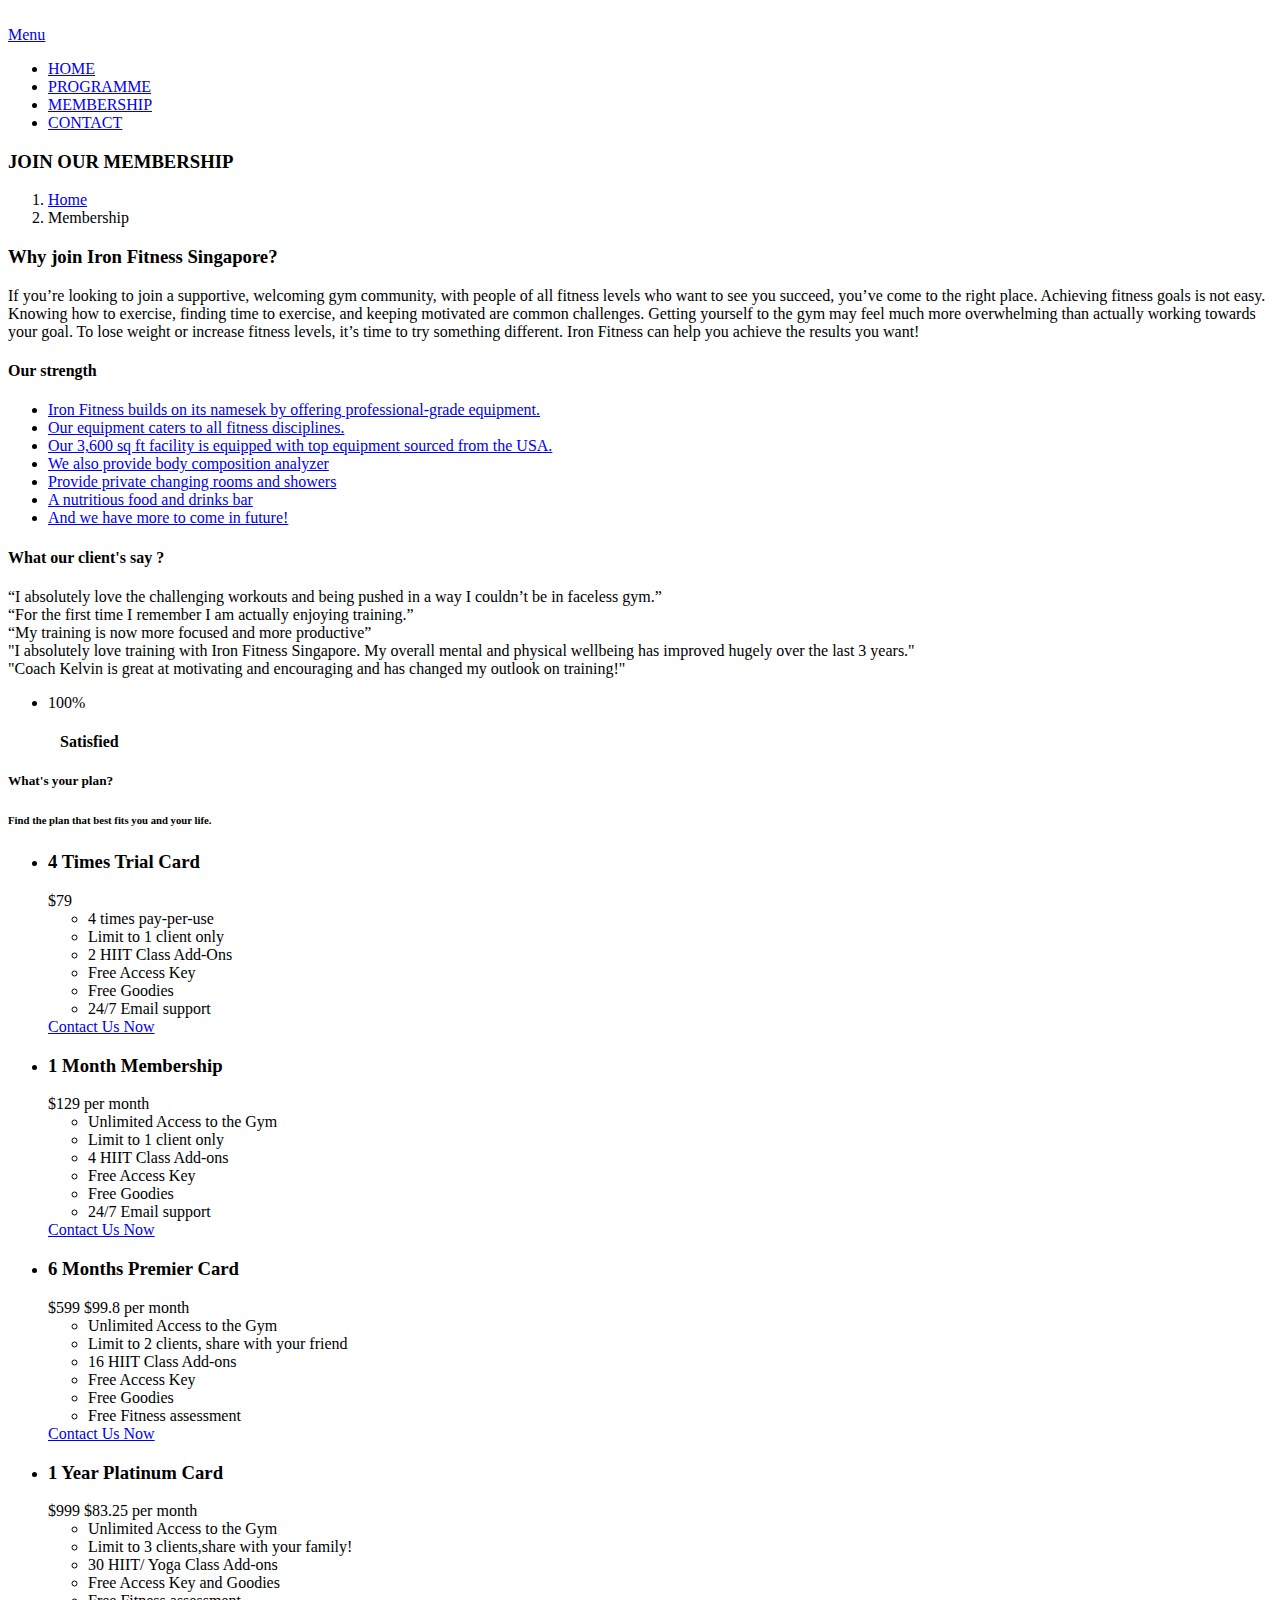
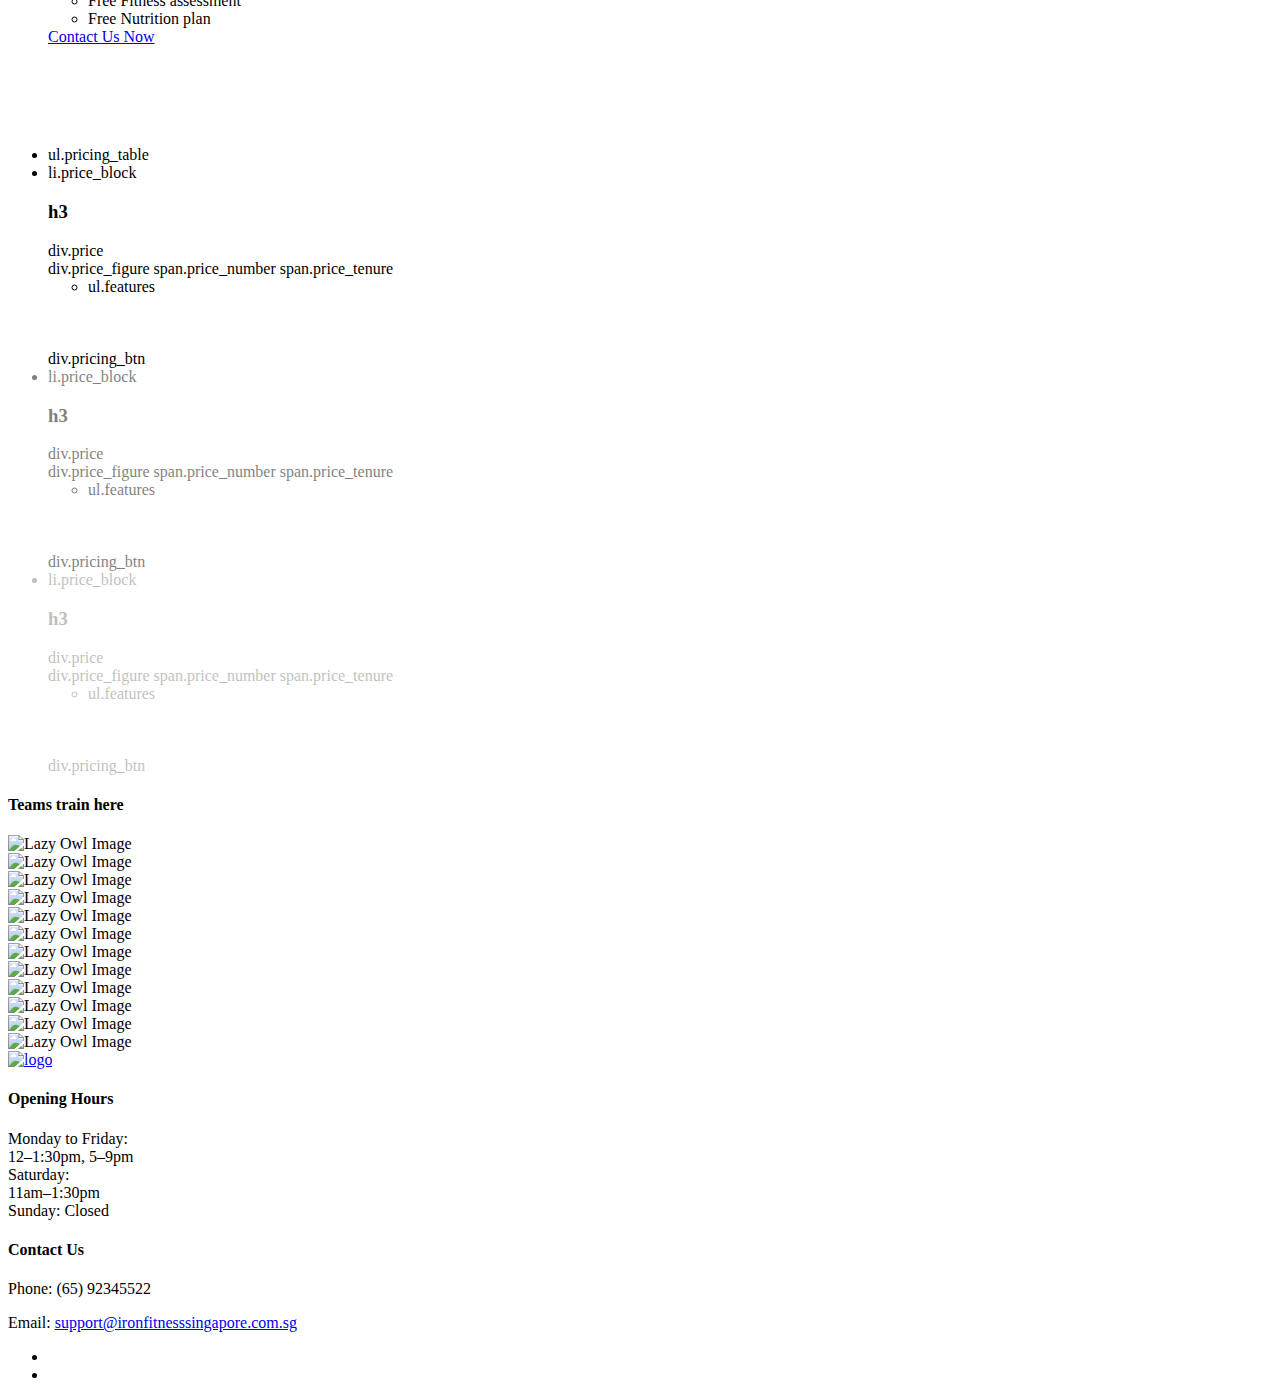
==== membership.html @ d788db03 "Add files via upload" ====
<!DOCTYPE HTML>
<html>
<head>
<title>Services</title>
<!-- Bootstrap -->
<link href="css/bootstrap.min.css" rel='stylesheet' type='text/css' />
<link href="css/bootstrap.css" rel='stylesheet' type='text/css' />
<meta name="viewport" content="width=device-width, initial-scale=1">
<script type="application/x-javascript"> addEventListener("load", function() { setTimeout(hideURLbar, 0); }, false); function hideURLbar(){ window.scrollTo(0,1); } </script>
<link href="css/blue.css" rel="stylesheet" type="text/css" media="all" />
<!----font-Awesome----->
   	<link rel="stylesheet" href="fonts/css/font-awesome.min.css">
<!----font-Awesome----->
<!-- start plugins -->
<script type="text/javascript" src="js/jquery.min.js"></script>
<script type="text/javascript" src="js/bootstrap.js"></script>
<script type="text/javascript" src="js/bootstrap.min.js"></script>
<!-- Owl Carousel Assets -->
<link href="css/owl.carousel.css" rel="stylesheet">
<script src="js/owl.carousel.js"></script>
		<script>
			$(document).ready(function() {

				$("#owl-demo").owlCarousel({
					items : 4,
					lazyLoad : true,
					autoPlay : true,
					navigation : true,
					navigationText : ["", ""],
					rewindNav : false,
					scrollPerPage : false,
					pagination : false,
					paginationNumbers : false,
				});

			});
		</script>
		<!-- //Owl Carousel Assets -->
<!-- start circle -->
<script>
(function($){
	$.fn.percentPie = function(options){

		var settings = $.extend({
			width: 100,
			trackColor: "EEEEEE",
			barColor: "E2534B",
			barWeight: 30,
			startPercent: 0,
			endPercent: 1,
			fps: 60
		}, options);

		this.css({
			width: settings.width,
			height: settings.width
		});

		var	that = this,
			hoverPolice = false,
			canvasWidth = settings.width,
			canvasHeight = canvasWidth,
			id = $('canvas').length,
			canvasElement = $('<canvas id="'+ id +'" width="' + canvasWidth + '" height="' + canvasHeight + '"></canvas>'),
			canvas = canvasElement.get(0).getContext("2d"),
			centerX = canvasWidth/2,
			centerY = canvasHeight/2,
			radius = settings.width/2 - settings.barWeight/2;
			counterClockwise = false,
			fps = 1000 / settings.fps,
			update = .01;
			this.angle = settings.startPercent;

		this.drawArc = function(startAngle, percentFilled, color){
			var drawingArc = true;
			canvas.beginPath();
			canvas.arc(centerX, centerY, radius, (Math.PI/180)*(startAngle * 360 - 90), (Math.PI/180)*(percentFilled * 360 - 90), counterClockwise);
			canvas.strokeStyle = color;
			canvas.lineWidth = settings.barWeight;
			canvas.stroke();
			drawingArc = false;
		}

		this.fillChart = function(stop){
			var loop = setInterval(function(){
				hoverPolice = true;
				canvas.clearRect(0, 0, canvasWidth, canvasHeight);

				that.drawArc(0, 360, settings.trackColor);
				that.angle += update;
				that.drawArc(settings.startPercent, that.angle, settings.barColor);

				if(that.angle > stop){
					clearInterval(loop);
					hoverPolice = false;
				}
			}, fps);
		}

		this.mouseover(function(){
			if(hoverPolice == false){
				that.angle = settings.startPercent;
				that.fillChart(settings.endPercent);
			}
		});

		this.fillChart(settings.endPercent);
		this.append(canvasElement);
		return this;
	}
}(jQuery));

$(document).ready(function() {

	$('.google').percentPie({
		width: 100,
		trackColor: "E2534B",
		barColor: "76C7C0",
		barWeight: 20,
		endPercent: .9,
		fps: 60
	});
  
  $('.moz').percentPie({
		width: 100,
		trackColor: "E2534B",
		barColor: "76C7C0",
		barWeight: 20,
		endPercent: .75,
		fps: 60
	});
  
  $('.safari').percentPie({
		width: 100,
		trackColor: "E2534B",
		barColor: "#76C7C0",
		barWeight: 20,
		endPercent: .5,
		fps: 60
	});
    
});
</script>
</head>
<body>
<div class="header_bg">
<div class="container">
	<div class="header">
		<div class="logo">
			<a href="index.html"><img src="images/logo.png" alt=""/></a>
		</div>
		<div class="h_menu">
		<a id="touch-menu" class="mobile-menu" href="#">Menu</a>
		<nav>
		<ul class="menu list-unstyled">
			<li><a href="index.html">HOME</a></li>
			<li><a href="programme.html">PROGRAMME</a></li>
			<li class="activate"><a href="membership.html">MEMBERSHIP</a></li>
			<li><a href="contact.html">CONTACT</a></li>
		</ul>
		</nav>
		<script src="js/menu.js" type="text/javascript"></script>
		</div>
		<div class="clearfix"></div>
	</div>
</div>
</div>
<div class="main_bg"><!-- start main -->
<div class="container">
	<div class="main_grid1">
		<h3 class="style pull-left">JOIN OUR MEMBERSHIP</h3>
		<ol class="breadcrumb pull-right">
		  <li><a href="index.html">Home</a></li>
		  <li class="active">Membership</li>
		</ol>
		<div class="clearfix"></div>
	</div>
</div>
</div>
<div class="main_btm1"><!-- start main_btm1 -->
<div class="container">
	<div class="main about span_of_3">
		<h3>Why join Iron Fitness Singapore?  </h3>
		<p class="para">If you’re looking to join a supportive, welcoming gym community, with people of all fitness levels who want to see you succeed, you’ve come to the right place. Achieving fitness goals is not easy. Knowing how to exercise, finding time to exercise, and keeping motivated are common challenges. Getting yourself to the gym may feel much more overwhelming than actually working towards your goal. To lose weight or increase fitness levels, it’s time to try something different. Iron Fitness can help you achieve the results you want! </p>
		<div class="col-md-5">
			<h4>Our strength</h4>
			<ul class="list-unstyled nav_list">
				<li><a href="#"> Iron Fitness builds on its namesek by offering professional-grade equipment.</a></li>
				<li><a href="#"> Our equipment caters to all fitness disciplines. </a></li>
				<li><a href="#"> Our 3,600 sq ft facility is equipped with top equipment sourced from the USA. </a></li>
				<li><a href="#"> We also provide body composition analyzer </a></li>
				<li><a href="#"> Provide private changing rooms and showers </a></li>
				<li><a href="#"> A nutritious food and drinks bar </a></li>
				<li><a href="#"> And we have more to come in future! </a></li>
			</ul>
		</div>	
		<div class="col-md-5">
			<h4>What our client's say ?</h4>
			<div class="clients1">
				<p>“I absolutely love the challenging workouts and being pushed in a way I couldn’t be in faceless gym.” <br> “For the first time I remember I am actually enjoying training.” <br> “My training is now more focused and more productive” <br> "I absolutely love training with Iron Fitness Singapore. My overall mental and physical wellbeing has improved hugely over the last 3 years." <br> "Coach Kelvin is great at motivating and encouraging and has changed my outlook on training!" </p>
			</div>
		</div>
		<div class="col-md-2">
				<!-- start circle -->
				<ul class="list-unstyled circle_list">
					<li>
						<div class="safari chart">
						  <div class="tag">100%</div>
						</div>			
						<h4 class="style">&nbsp;&nbsp;&nbsp;Satisfied </h4>					
					</li>
				</ul>
				<!-- end circle -->
				</ul>
		</div>	
		<div class="clearfix"></div>
	</div>
</div>
</div>	
<div class="main_btm2"><!-- start main_btm2 -->
<div class="container">
<div class="pricing2"><!-- start pricing2 -->
		<h5>What's your plan?</h5>
		<h6>Find the plan that best fits you and your life.</h6>
		<ul class="pricing_table list-unstyled">
		<li class="price_block">
			<h3>4 Times Trial Card</h3>
			<div class="price">
				<div class="price_figure">
					<span class="price_number">$79</span>
				</div>
			</div>
			<ul class="features list-unstyled">
				<li>4 times pay-per-use</li>
				<li>Limit to 1 client only</li>
				<li>2 HIIT Class Add-Ons</li>
				<li>Free Access Key</li>
				<li>Free Goodies</li>
				<li>24/7 Email support</li>
			</ul>
			<div class="pricing_btn">
				<a class="action_button popup-with-zoom-anim" href="contact.html">Contact Us Now</a>
			</div>
		</li>
		<li class="price_block">
			<h3> 1 Month Membership </h3>
			<div class="price">
				<div class="price_figure">
					<span class="price_number">$129</span>
					<span class="price_tenure">per month</span>
				</div>
			</div>
			<ul class="features list-unstyled">
				<li>Unlimited Access to the Gym</li>
				<li>Limit to 1 client only</li>
				<li>4 HIIT Class Add-ons</li>
				<li>Free Access Key</li>
				<li>Free Goodies</li>
				<li>24/7 Email support</li>
			</ul>
			<div class="pricing_btn">
				<a class="action_button popup-with-zoom-anim" href="contact.html">Contact Us Now</a>
			</div>
		</li>
		<li class="price_block">
			<h3>6 Months Premier Card</h3>
			<div class="price">
				<div class="price_figure">
					<span class="price_number">$599</span>
					<span class="price_tenure">$99.8 per month</span>
				</div>
			</div>
			<ul class="features list-unstyled">
				<li>Unlimited Access to the Gym</li>
				<li>Limit to 2 clients, share with your friend</li>
				<li>16 HIIT Class Add-ons</li>
				<li>Free Access Key</li>
				<li>Free Goodies</li>
				<li>Free Fitness assessment</li>
			</ul>
			<div class="pricing_btn">
				<a class="action_button popup-with-zoom-anim" href="#contact.html">Contact Us Now</a>
			</div>
		</li>
		<li class="price_block">
			<h3>1 Year Platinum Card</h3>
			<div class="price">
				<div class="price_figure">
					<span class="price_number">$999</span>
					<span class="price_tenure">$83.25 per month</span>
				</div>
			</div>
			<ul class="features list-unstyled">
				<li>Unlimited Access to the Gym</li>
				<li>Limit to 3 clients,share with your family!</li>
				<li>30 HIIT/ Yoga Class Add-ons</li>
				<li>Free Access Key and Goodies</li>
				<li>Free Fitness assessment</li>
				<li>Free Nutrition plan</li>
			</ul>
			<div class="pricing_btn">
				<a class="action_button popup-with-zoom-anim" href="#contact.html">Contact Us Now</a>
			</div>
		</li>
		<div class="clearfix"></div>
	</ul>
	<ul class="skeleton pricing_table list-unstyled" style="margin-top: 100px; overflow: hidden;">
		<li class="label" style="margin: 0 none;">ul.pricing_table</li>
		<li class="price_block">
			<span class="label">li.price_block</span>
			<h3><span class="label">h3</span></h3>
			<div class="price">
				<span class="label">div.price</span>
				<div class="price_figure">
					<span class="label">div.price_figure</span>
					<span class="price_number">
						<span class="label">span.price_number</span>
					</span>
					<span class="price_tenure">
						<span class="label">span.price_tenure</span>
					</span>
				</div>
			</div>
			<ul class="features list-unstyled">
				<li class="label">ul.features</li>
				<br /><br /><br />
			</ul>
			<div class="pricing_btn">
				<span class="label">div.pricing_btn</span>
			</div>
		</li>
		<li class="price_block" style="opacity: 0.5;">
			<span class="label">li.price_block</span>
			<h3><span class="label">h3</span></h3>
			<div class="price">
				<span class="label">div.price</span>
				<div class="price_figure">
					<span class="label">div.price_figure</span>
					<span class="price_number">
						<span class="label">span.price_number</span>
					</span>
					<span class="price_tenure">
						<span class="label">span.price_tenure</span>
					</span>
				</div>
			</div>
			<ul class="features list-unstyled">
				<li class="label">ul.features</li>
				<br /><br /><br />
			</ul>
			<div class="footer">
				<span class="label">div.pricing_btn</span>
			</div>
		</li>
		<li class="price_block" style="opacity: 0.25;">
			<span class="label">li.price_block</span>
			<h3><span class="label">h3</span></h3>
			<div class="price">
				<span class="label">div.price</span>
				<div class="price_figure">
					<span class="label">div.price_figure</span>
					<span class="price_number">
						<span class="label">span.price_number</span>
					</span>
					<span class="price_tenure">
						<span class="label">span.price_tenure</span>
					</span>
				</div>
			</div>
			<ul class="features list-unstyled">
				<li class="label">ul.features</li>
				<br /><br /><br />
			</ul>
			<div class="pricing_btn">
				<span class="label">div.pricing_btn</span>
			</div>
		</li>
		<div class="clear"></div>
	</ul>
	<div class="clear"></div>
	</div><!-- end pricing2 -->
	<div class="cursual"><!--  start cursual  -->
		<h4>Teams train here<span class="line"></span></h4>
	</div>
	<div id="owl-demo" class="owl-carousel"><!----start-img-cursual---->
		<div class="item">
			<div class="cau_left">
				<img class="lazyOwl" data-src="images/c1.png" alt="Lazy Owl Image">
			</div>
		</div>
		<div class="item">
			<div class="cau_left">
				<img class="lazyOwl" data-src="images/c2.png" alt="Lazy Owl Image">
			</div>
		</div>
		<div class="item">
			<div class="cau_left">
				<img class="lazyOwl" data-src="images/c3.png" alt="Lazy Owl Image">
			</div>
		</div>
		<div class="item">
			<div class="cau_left">
				<img class="lazyOwl" data-src="images/c4.png" alt="Lazy Owl Image">
			</div>
		</div>
		<div class="item">
			<div class="cau_left">
				<img class="lazyOwl" data-src="images/c1.png" alt="Lazy Owl Image">
			</div>
		</div>
		<div class="item">
			<div class="cau_left">
				<img class="lazyOwl" data-src="images/c2.png" alt="Lazy Owl Image">
			</div>
		</div>
		<div class="item">
			<div class="cau_left">
				<img class="lazyOwl" data-src="images/c3.png" alt="Lazy Owl Image">
			</div>
		</div>	
		<div class="item">
			<div class="cau_left">
				<img class="lazyOwl" data-src="images/c4.png" alt="Lazy Owl Image">
			</div>
		</div>	
		<div class="item">
			<div class="cau_left">
				<img class="lazyOwl" data-src="images/c1.png" alt="Lazy Owl Image">
			</div>
		</div>
		<div class="item">
			<div class="cau_left">
				<img class="lazyOwl" data-src="images/c2.png" alt="Lazy Owl Image">
			</div>
		</div>
		<div class="item">
			<div class="cau_left">
				<img class="lazyOwl" data-src="images/c3.png" alt="Lazy Owl Image">
			</div>
		</div>
		<div class="item">
			<div class="cau_left">
				<img class="lazyOwl" data-src="images/c4.png" alt="Lazy Owl Image">
			</div>
		</div>
	</div><!----//End-img-cursual---->
</div>
</div>
<div class="footer_bg"><!-- start footer -->
<div class="container">
	<div class="footer">
		<div class="col-md-4 footer1_of_3">
			<div class="f_logo">
				<a href="index.html"><img src="images/logo.png" alt="logo"/></a>
			</div>		
		</div>
		<div class="col-md-4 footer1_of_3">
			<h4>Opening Hours</h4>
			<p> Monday to Friday: <br> 12–1:30pm, 5–9pm <br> Saturday: <br> 11am–1:30pm <br> Sunday: Closed </p>
		</div>
		<div class="col-md-4 footer1_of_3">
			<h4>Contact Us</h4>
			<p>Phone:&nbsp;<span>(65) 92345522</span></p>
			<span class="">Email:&nbsp;<a href="mailto:support@ironfitnesssingapore.com.sg">support@ironfitnesssingapore.com.sg</a></span>
		</div>
		<div class="clearfix"></div>
	</div>
</div>
</div>
<div class="footer1_bg"><!-- start footer1 -->
<div class="container">
	<div class="footer1">
		<div class="copy pull-left">
		</div>
		<div class="soc_icons pull-left">
			<ul class="list-unstyled text-center">
				<li><a href="https://www.facebook.com/ironfitnesssingapore.sg/"><i class="fa fa-facebook"></i></a></li>
				<li><a href="https://www.instagram.com/ironfitness.sg/?hl=en"><i class="fa fa-instagram"></i></a></li>
			</ul>
		</div>
		<div class="clearfix"></div>
	</div>
</div>
</div>

</body>
</html>
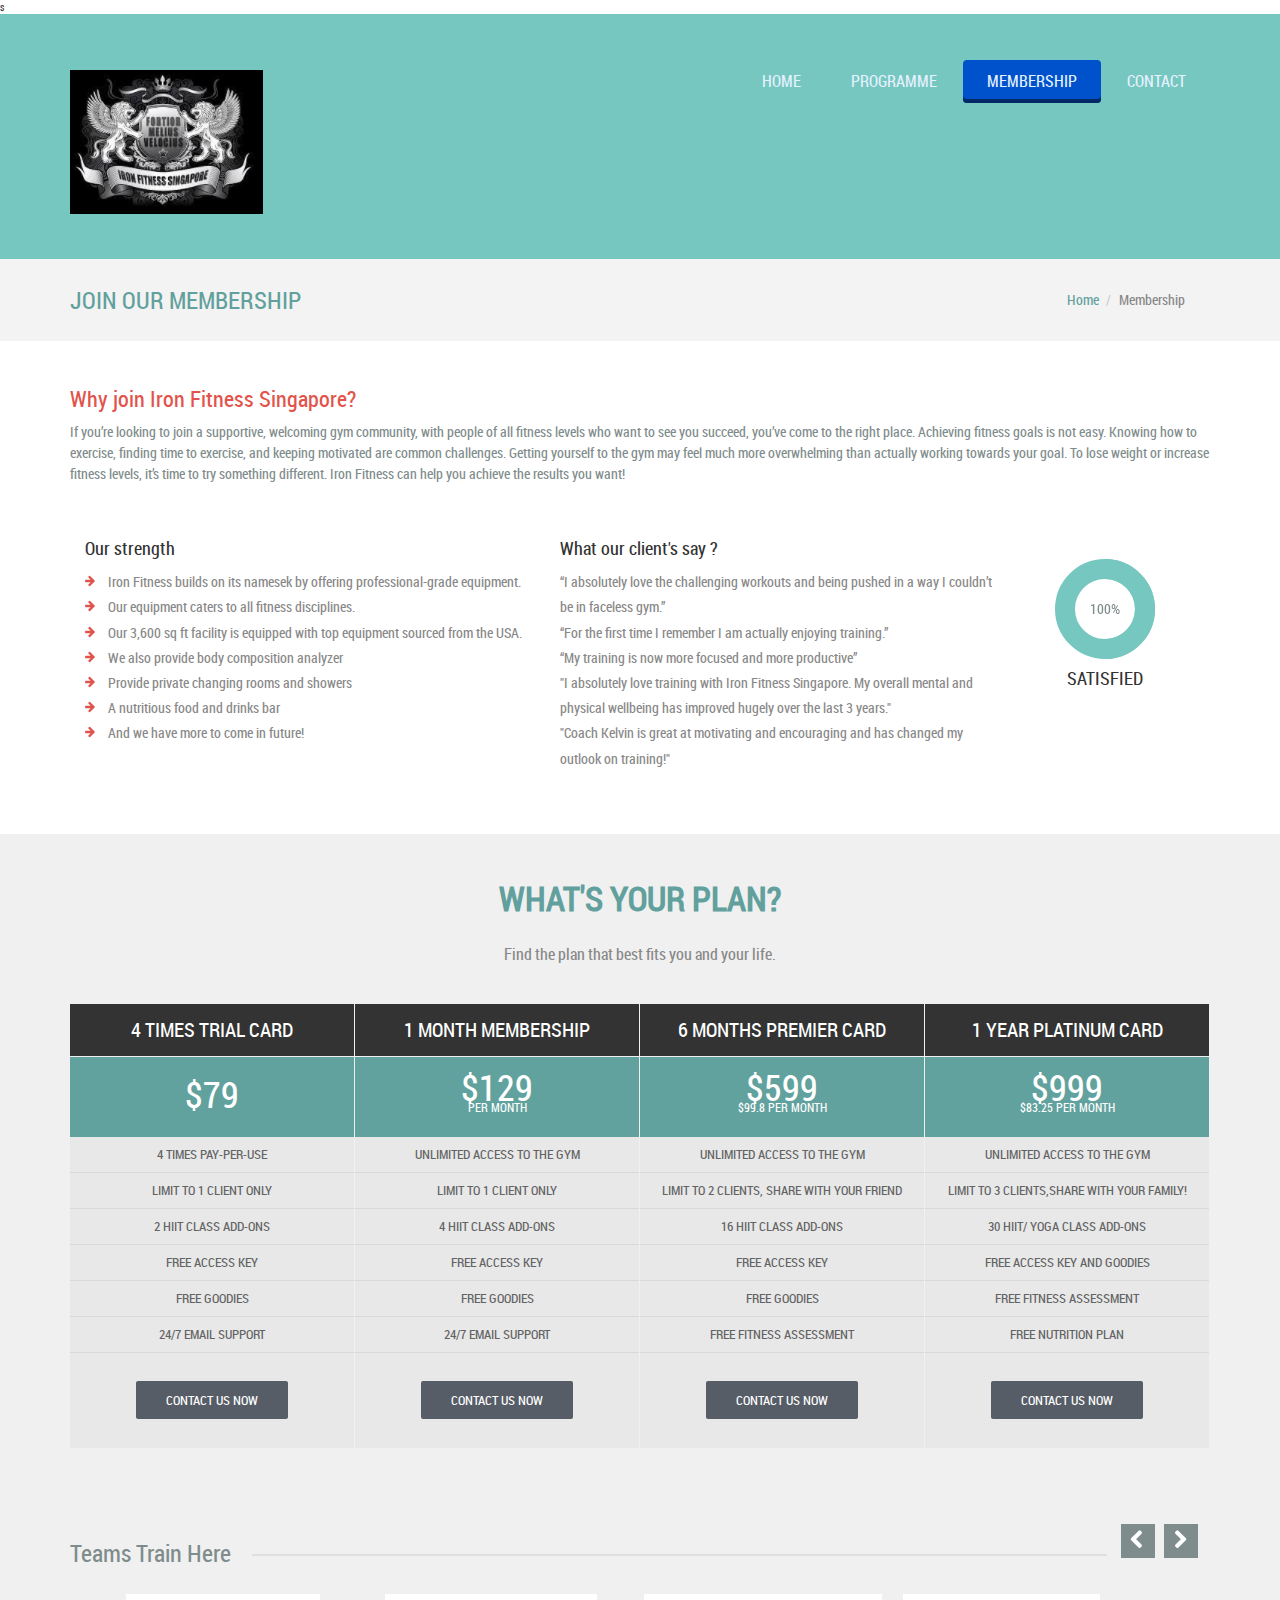
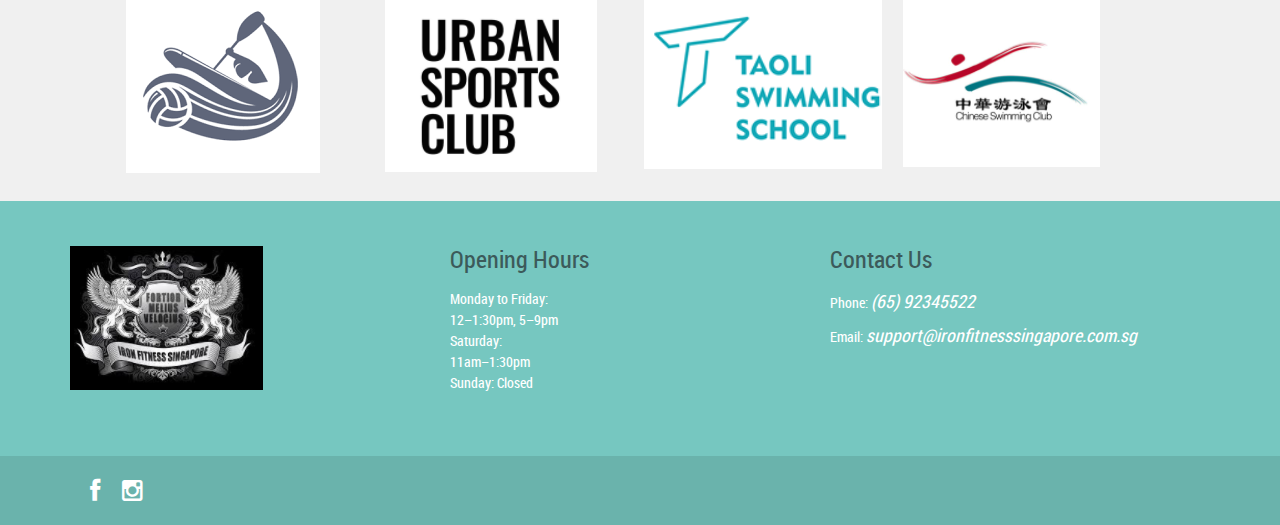
==== commit 646a0cdc: "Add files via upload" ====
--- a/membership.html
+++ b/membership.html
@@ -1,7 +1,7 @@
-<!DOCTYPE HTML>
+s<!DOCTYPE HTML>
 <html>
 <head>
-<title>Services</title>
+<title>Membership</title>
 <!-- Bootstrap -->
 <link href="css/bootstrap.min.css" rel='stylesheet' type='text/css' />
 <link href="css/bootstrap.css" rel='stylesheet' type='text/css' />
@@ -279,7 +279,7 @@
 				<li>Free Fitness assessment</li>
 			</ul>
 			<div class="pricing_btn">
-				<a class="action_button popup-with-zoom-anim" href="#contact.html">Contact Us Now</a>
+				<a class="action_button popup-with-zoom-anim" href="contact.html">Contact Us Now</a>
 			</div>
 		</li>
 		<li class="price_block">
@@ -299,7 +299,7 @@
 				<li>Free Nutrition plan</li>
 			</ul>
 			<div class="pricing_btn">
-				<a class="action_button popup-with-zoom-anim" href="#contact.html">Contact Us Now</a>
+				<a class="action_button popup-with-zoom-anim" href="contact.html">Contact Us Now</a>
 			</div>
 		</li>
 		<div class="clearfix"></div>
--- a/css/blue.css
+++ b/css/blue.css
@@ -0,0 +1,1595 @@
+/*
+
+*/
+@font-face {
+    font-family: 'roboto_condensedregular';
+    src: url('../fonts/RobotoCondensed-Regular-webfont.ttf') format('truetype');
+    font-weight: normal;
+    font-style: normal;
+
+}
+body {
+    font-family: 'roboto_condensedregular';
+	background:#ffffff;
+	font-size: 100%;
+}
+.header_bg{
+	background: #76C7C0;
+}
+.header{
+	padding: 4% 0;
+}
+.logo{
+	margin-top: 10px;
+	float: left;
+}
+/* start h_menu */
+.h_menu{
+	float: right;
+}
+nav{
+	display:block;
+}
+.menu{
+	display:block;
+}
+.menu li{
+	display:inline-block;
+	position:relative;
+	z-index:100;
+}
+.menu li:first-child{margin-left:0;}
+.menu li.activate a,.menu li a:hover{
+	background: #0052CC;
+	box-shadow: inset 0px -4px 0px #002966;
+	-webkit-box-shadow: inset 0px -4px 0px #002966;
+	-moz-box-shadow: inset 0px -4px 0px #002966;
+	-o-box-shadow: inset 0px -4px 0px #002966;
+	border-radius: 4px;
+	-webkit-border-radius: 4px;	
+	-moz-border-radius: 4px;	
+	-o-border-radius: 4px;	
+}
+.menu li a{
+	text-transform:uppercase;
+	text-decoration: none;
+	font-size: 16px;
+	padding: 10px 24px;
+	display: block;
+	color: #E6F2FF;
+	-webkit-transition: all 0.2s ease-in-out 0s;
+	-moz-transition: all 0.2s ease-in-out 0s;
+	-o-transition: all 0.2s ease-in-out 0s;
+	-ms-transition: all 0.2s ease-in-out 0s;
+	transition: all 0.2s ease-in-out 0s;
+}
+.menu li a:hover,.menu li:hover>a{
+	color:#E6F2FF;
+	background: #0052CC;
+}
+.menu ul{
+	display: none;
+	margin: 0;
+	padding: 0;
+	width: 132px;
+	position: absolute;
+	top: 42px;
+	left: 0px;
+	background: #ffffff;
+}
+.menu ul li{display:block;float:none;background:none;margin:0;padding:0;}
+.menu ul li a{
+	font-size: 13px;
+	font-weight: normal;
+	display: block;
+	color: #ffffff;
+	border-left: 3px solid #006BB3;
+	background: #008AE6;
+	padding: 10px 20px;
+}
+.menu ul li a:hover,.menu ul li:hover>a{
+	background: #f0f0f0;
+	border-left: 3px solid #0052CC;
+	color: #797979;
+	box-shadow: none;
+	border-radius: 0px;
+	-webkit-border-radius: 0px;	
+	-moz-border-radius: 0px;	
+	-o-border-radius: 0px;	
+}
+.menu li:hover>ul{display:block;}
+.menu ul ul{
+	left: 132px;
+	top: 0px;
+}
+.mobile-menu{
+	display: none;
+	width: 100%;
+	padding: 12px;
+	background: #32b875;
+	color: #ffffff;
+	text-transform: uppercase;
+	font-size: 16px;
+}
+.mobile-menu:hover{background:#299ED9;color:#ffffff;text-decoration:none;}
+@media (min-width: 768px) and (max-width: 979px) {.mainWrap{width:768px;}.menu ul{top:37px;}
+.menu li a{font-size:12px;padding:8px;}}
+@media (max-width: 767px) {
+	.mainWrap{width:auto;padding:50px 20px;}.menu{display:none;}.mobile-menu{display:block;margin-top:20px;}
+nav{margin:0;background:none;}.menu li{display:block;margin:0;}.menu li a{background:#ffffff;color:#797979;border-top:1px solid #e0e0e0;
+}
+.menu li a:hover,.menu li:hover>a{background:#f0f0f0;color:#797979;
+}
+.menu ul{display:none;position:relative;top:0;left:0;width:100%;}
+.menu ul ul{left:0;}
+}
+@media (max-width: 480px) {}@media (max-width: 320px) {}
+/* start slider */
+
+
+
+
+
+
+
+
+
+
+
+
+
+
+/* start mian */
+.main_bg{
+	background: #F3F3F3;
+}
+.main_grid{
+	padding: 4% 0;
+}
+.top_grid{
+	background: #ececec;
+	padding: 4%;
+}
+.span1_of_1 {
+	padding: 0;
+}
+.span1_of_1 h3{
+	text-transform: capitalize;
+	margin:0;
+	font-size: 28px;
+	color: #8C9899;
+}
+.span1_of_1 p{
+	font-size: 14px;
+	color: #888888;
+	line-height: 1.8em;
+}
+.span1_of_2{
+	position: relative;
+}
+/* General button style (reset) */
+.btn {
+	font-size:14px;
+	color:#ffffff;
+	border: none;
+	background: none;
+	cursor: pointer;
+	padding: 14px 48px;
+	display: inline-block;
+	text-transform: uppercase;
+	outline: none;
+	position: relative;
+	-webkit-transition: all 0.3s ease-in-out;
+	-moz-transition: all 0.3s ease-in-out;
+	-o-transition: all 0.3s ease-in-out;
+	transition: all 0.3s ease-in-out;
+}
+.btn:after {
+	content: '';
+	position: absolute;
+	z-index: -1;
+	-webkit-transition: all 0.3s;
+	-moz-transition: all 0.3s;
+	transition: all 0.3s;
+}
+/* Button 2 */
+.btn-2 {
+	background: #E8645A;
+	color: #fff;
+	box-shadow: 0 6px #ab3c3c;
+	-webkit-box-shadow: 0 6px #ab3c3c;
+	-moz-box-shadow: 0 6px #ab3c3c;
+	-o-box-shadow: 0 6px #ab3c3c;
+	-webkit-transition: none;
+	-moz-transition: none;
+	transition: none;
+}
+/* span_of_4 */
+.span_of_4 {
+	text-align: center;
+	margin: 4% 0;
+	position: relative;
+}
+.span1_of_4{
+	padding: 0;
+	margin-left: 20px;
+	width: 23.577777%;
+}
+.span1_of_4:first-child{
+	margin-left: 0;
+}
+.span4_of_list{
+	cursor:pointer;
+	background: #ffffff;
+	padding: 20px 20px 50px;
+	border-radius: 4px;
+	-webkit-border-radius: 4px;	
+	-moz-border-radius: 4px;	
+	-o-border-radius: 4px;	
+	box-shadow: inset 0px -1px 1px rgb(216, 216, 216);
+	-webkit-box-shadow: inset 0px -1px 1px rgb(216, 216, 216);
+	-moz-box-shadow: inset 0px -1px 1px rgb(216, 216, 216);
+	-o-box-shadow: inset 0px -1px 1px rgb(216, 216, 216);
+}
+.span4_of_list:hover.span4_of_list span i{
+	color: #E8645A;	
+	background: none;
+	-webkit-transition: all 0.3s ease-in-out;
+	-moz-transition: all 0.3s ease-in-out;
+	-o-transition: all 0.3s ease-in-out;
+	transition: all 0.3s ease-in-out;	
+}
+.span4_of_list .btn{
+	box-shadow: 0 4px #47817E;
+	-webkit-box-shadow: 0 4px #47817E;
+	-moz-box-shadow: 0 4px #47817E;
+	-o-box-shadow: 0 4px #47817E;
+}
+.span4_of_list:hover .btn{
+	color:#ffffff;
+	background: #E8645A;
+	box-shadow: 0 4px #ab3c3c;
+	-webkit-box-shadow: 0 4px #ab3c3c;
+	-moz-box-shadow: 0 4px #ab3c3c;
+	-o-box-shadow: 0 4px #ab3c3c;
+	-webkit-transition: all 0.3s ease-in-out;
+	-moz-transition: all 0.3s ease-in-out;
+	-o-transition: all 0.3s ease-in-out;
+	transition: all 0.3s ease-in-out;	
+}
+.span4_of_list span.active i{
+	color: #E8645A;	
+}
+.span4_of_list span i{
+	font-size:5em;
+	color: #76C7C0;
+	background: none;
+	box-shadow:none;
+	margin-top: 15px;
+}
+.span4_of_list h3{
+	text-transform: uppercase;
+	font-size: 20px;
+	color: #8C9899;
+	margin: 10px 0 10px;
+}
+.span4_of_list p{
+	font-size: 14px;
+	color: #888888;
+	line-height: 1.5em;
+}
+.read_more{
+	position: absolute;
+	left: 19%;
+	bottom: -16px;
+}
+/* start mian1 */
+.main1_bg{
+	background: #ececec;
+}
+.slider_text{
+	padding:20px 0 0;
+	text-align: center;
+}
+.slider_text h4{
+	text-transform: uppercase;
+	font-size: 34px;
+	color: #E8645A;
+}
+.slider_text p {
+	font-size: 14px;
+	color: #888888;
+	line-height: 1.8em;
+}
+.banner{
+	margin-top: -80px;
+}
+.allinone_carousel.charming .bottomNav {
+	display: none !important;
+}
+/* start main_btm */
+.main_btm{
+	background: #f3f3f3;
+	margin-top: -14%;
+	padding-top: 10%;
+}
+.span_of_3{
+	margin: 4% 0;
+}
+.span1_of_3{
+	padding: 0;
+	position: relative;
+}
+.span1_of_3 h4{
+	font-size: 24px;
+	color: #7F8C8C;
+	margin-bottom: 20px;	
+}
+.span1_of_3 h5{
+	font-size: 16px;
+	color: #7F8C8C;
+	line-height: 1.5em;
+	margin-bottom: 20px;
+}
+.span1_of_3 h5 span{
+	color: #E2534B;
+}
+.nav_list li a:before{
+	content: url('../images/arrow.png');
+	vertical-align: baseline;
+	margin-right: 10px;
+}
+.nav_list li a{
+	display:block;
+	font-size: 14px;
+	color: #888888;
+	line-height: 1.8em;
+	-webkit-transition: all 0.3s ease-in-out;
+	-moz-transition: all 0.3s ease-in-out;
+	-o-transition: all 0.3s ease-in-out;
+	transition: all 0.3s ease-in-out;
+}
+.nav_list li a:hover{
+	text-decoration:none;
+	color: #E2534B;
+}
+.clients{
+	padding: 20px;
+	background: #ffffff;
+}
+.clients p{
+	font-size: 14px;
+	color: #888888;
+	line-height: 1.8em;
+}
+/* start circle */
+.circle {
+	text-align: center;
+}
+.circle_list li{
+	text-align: center;
+	display: inline-block;
+	margin-left: 20px;
+	width: 27.333333%;
+}
+.circle_list h4{
+	text-transform: uppercase;
+	font-size: 18px;
+}
+.circle ul li{
+	display: inline-block;
+	margin-left: 15px;
+}
+.circle ul li:first-child{
+	margin-left: 0;
+}
+.circle ul li h4{
+	margin: 15px 0 10px;
+}
+* { 
+  -webkit-box-sizing: border-box;
+  -moz-box-sizing: border-box;
+  -o-box-sizing: border-box;
+  box-sizing: border-box;
+}
+.chart {
+  position:relative;
+  margin:30px auto 0 auto;
+  
+}
+.tag {
+	width: 100%;
+	font-size: 14px;
+	text-align: center;
+	position: absolute;
+	top: 40%;
+	color: #7F8C8C;
+}
+/* end  circle */
+/* start caursel */
+.cursual{
+	position: relative;
+}
+.cursual h4{
+	font-size: 24px;
+	color: #7F8C8C;
+	text-transform: capitalize;
+	display: inline-block;
+	margin: 0;
+}
+.line {
+	border-bottom: 2px solid #DFDFDF;
+	display: block;
+	width: 75%;
+	position: absolute;
+	top: 14px;
+	left: 16%;
+}
+/*-- start footer --*/
+.footer_bg{
+	background: #76C7C0;
+}
+.footer{
+	padding: 4% 0;
+}
+.footer1_of_3{
+	padding-left: 0px;
+}
+.footer_of_3{
+	padding-right: 0px;
+}
+.f_logo{
+	margin-bottom: 20px;
+}
+.footer1_of_3 p{
+	font-size: 14px;
+	color: #ffffff;
+	line-height: 1.5em;
+}
+.footer1_of_3 p span{
+	font-size: 18px;
+	font-style: italic;
+}
+.footer1_of_3 span{
+	font-size: 14px;
+	color: #ffffff;
+	line-height: 1.5em;
+}
+.footer1_of_3 span a{
+	font-size: 18px;
+	font-style: italic;
+	color: #ffffff;
+	-webkit-transition: all 0.3s ease-in-out;
+	-moz-transition: all 0.3s ease-in-out;
+	-o-transition: all 0.3s ease-in-out;
+	transition: all 0.3s ease-in-out;
+}
+.footer1_of_3 span a:hover{
+
+}
+.footer1_of_3 h4 {
+	font-size: 24px;
+	color: #3C5A5A;
+	text-transform: capitalize;
+	margin: 0px 0px 15px;
+}
+.footer_of_3 h4{
+	font-style: italic;
+	font-size: 24px;
+	color: #ffffff;
+	margin: 0px 0px 15px;
+}
+.f_para{
+	width: 90%;
+}
+.f_list li a:before{
+	content: url('../images/right_arrow.png');
+	vertical-align: baseline;
+	margin-right: 10px;
+}
+.f_list li a{
+	display:block;
+	font-size: 14px;
+	color: #ffffff;
+	line-height: 1.8em;
+	-webkit-transition: all 0.3s ease-in-out;
+	-moz-transition: all 0.3s ease-in-out;
+	-o-transition: all 0.3s ease-in-out;
+	transition: all 0.3s ease-in-out;
+}
+.f_list li a:hover{
+	text-decoration:none;
+	color: #3C5A5A;
+}
+.footer_of_3 h4 span{
+	font-style: normal;
+	padding-left: 10px;
+	text-transform: capitalize;
+}
+.blog_list{
+	margin-top: 20px;
+}
+.blog_list:first-child{
+	margin-top: 0;
+}
+.f_pic{
+	padding: 0px;
+}
+.f_pic img{
+	margin-top:5px;
+}
+.f_text{
+	padding-right: 0px;
+}
+.f_text a{
+	text-decoration:none;
+}
+.f_text p{
+	font-size: 14px;
+	color: #ffffff;
+	line-height: 1.5em;
+	margin: 0;
+	-webkit-transition: all 0.3s ease-in-out;
+	-moz-transition: all 0.3s ease-in-out;
+	-o-transition: all 0.3s ease-in-out;
+	transition: all 0.3s ease-in-out;
+}
+.f_text p:hover{
+
+	color: #3C5A5A;
+}
+.f_text span{
+	font-size: 14px;
+	color: #3C5A5A;
+	text-transform: capitalize;
+	display: block;
+	margin-top: 5px;
+}
+/*-- start footer1 --*/
+.footer1_bg{
+	background: #6AB3AC;
+}
+.footer1{
+	padding: 2% 0;
+}
+.copy p{
+	color: #ffffff;
+	font-size: 14px;
+	line-height: 1.8em;
+}
+.copy p a{
+	color:#E2534B; 
+	-webkit-transition: all 0.3s ease-in-out;
+	-moz-transition: all 0.3s ease-in-out;
+	-o-transition: all 0.3s ease-in-out;
+	transition: all 0.3s ease-in-out;
+}
+.copy p a:hover{
+	color: #ffffff;
+	text-decoration: none;
+}
+/* start soc_icons */
+.soc_icons ul{
+	margin-bottom: 0;
+}
+.soc_icons ul li{
+	text-align:center;
+	display:inline-block;
+	margin-left: 20px;
+}
+.soc_icons ul li a i{
+	color:#ffffff;
+	font-size: 24px;
+	display: block;
+	-webkit-transition: all 0.3s ease-in-out;
+	-moz-transition: all 0.3s ease-in-out;
+	-o-transition: all 0.3s ease-in-out;
+	transition: all 0.3s ease-in-out;
+}
+.soc_icons ul li a:hover{
+	text-decoration:none;
+}
+.soc_icons ul li a:hover i{
+	color: #E8645A;
+}
+/* start about */
+.main_grid1{
+	padding: 2% 0;
+}
+h3.style{
+	text-transform: uppercase;
+	color: #62A09D;
+	font-size: 24px;
+	margin: 5px 0 0;
+}
+.breadcrumb {
+	background: none;
+	margin-bottom: 0px;
+	margin-right: 10px;
+}
+.breadcrumb > .active {
+	color: #888888;
+}
+.breadcrumb li,.breadcrumb li a{
+	font-size: 14px;
+	color: #62A09D;
+	text-transform:capitalize;
+	-webkit-transition: all 0.3s ease-in-out;
+	-moz-transition: all 0.3s ease-in-out;
+	-o-transition: all 0.3s ease-in-out;
+	transition: all 0.3s ease-in-out;
+}
+.breadcrumb li a:hover{
+	text-decoration: none;
+	color:#F15F43;
+}
+.about h3{
+	color: #E2534B;
+	font-size: 22px;
+}
+.para{
+	font-size: 14px;
+	color: #7F8C8C;
+	line-height: 1.5em;
+}
+.about p{
+	margin-bottom: 4%;
+}
+/* start services */
+.main_btm1{
+	background: #ffffff;
+}
+.main_btm2{
+	background: #f0f0f0;
+}
+.clients1 p {
+	font-size: 14px;
+	color: #888888;
+	line-height: 1.8em;
+}
+/* start pricing2 */
+.pricing2{
+	margin:4% 0;
+	text-align:center;
+}
+.pricing2 h5 {
+	text-transform: uppercase;
+	color: #62A09D;
+	font-size: 34px;
+	margin-bottom: 2%;
+	font-weight: 600;
+}
+.pricing2  h6 {
+	font-size: 16px;
+	color: #888888;
+	line-height: 1.8em;
+	margin: 0;
+}
+.pricing_table {
+	line-height:150%;
+	margin: 4% auto;
+	width: 100%;
+}
+.price_block {
+	cursor:pointer;
+	text-align: center; 
+	width: 25% !important; 
+	color: #fff; 
+	float: left; 
+	list-style-type: none; 
+	position: relative; 
+	box-sizing: border-box;
+	border-bottom: 1px solid transparent; 
+	transition: 0.3s all;
+	-webkit-transition: 0.3s all;
+	-moz-transition: 0.3s all;
+	-o-transition: 0.3s all;
+}
+/*Price heads*/
+.pricing_table h3 {
+	font-size: 20px;
+	text-transform: uppercase;
+	padding: 15px 0;
+	background: #333;
+	margin: -10px 0 1px 0;
+}
+/*Price tags*/
+.price {
+	background: #62A29E;
+	display: table; 
+	width: 100%; 
+	height: 80px; 
+}
+.price_figure {
+	font-size: 24px; 
+	text-transform: uppercase; 
+	vertical-align: middle; 
+	display: table-cell;
+}
+.price_number {
+	font-size: 1.5em;
+	display: block;
+	margin-bottom: 5px;
+}
+.price_tenure {
+	font-size: 12px; 
+}
+/*---start portfolio --*/
+.portfolio_main{
+	padding:2% 0 4%;
+}
+#info {
+	-webkit-border-radius:5px;
+	-moz-border-radius:5px;
+	-o-border-radius:5px;
+	border-radius:5px;				
+	background:#fcf8e3;
+	border:1px solid  #fbeed5;
+	width:95%;
+	max-width:900px;
+	margin:0 auto 40px auto;
+	font-size:12px;
+	-webkit-box-sizing: border-box;
+	-moz-box-sizing: border-box;
+	-o-box-sizing: border-box;
+}
+#info .info-wrapper {
+	padding:10px;
+	-webkit-box-sizing: border-box;
+	-moz-box-sizing: border-box;
+	-o-box-sizing: border-box;
+}
+#info a {
+	color:#c09853;
+	text-decoration:none;
+}
+	
+#info p {
+	margin:5px 0 0 0;
+}
+.container { 
+	position: relative; 
+	-webkit-transition: all 1s ease;
+	-moz-transition: all 1s ease;
+	-o-transition: all 1s ease;
+	transition: all 1s ease;	
+}
+#filters {
+	margin:4% 1%;
+	padding:0;
+	list-style:none;
+}
+#filters li {
+	display:inline-block;
+	margin-right: 20px;
+}
+#filters li span {
+	font-size:13px;
+	display: block;
+	padding: 10px 30px;
+	border: 1px solid rgb(221, 221, 221);
+	text-decoration: none;
+	color: #47817E;
+	cursor: pointer;
+	text-transform: uppercase;
+	transition: 0.5s all;
+	-webkit-transition: 0.5s all;
+	-moz-transition: 0.5s all;
+	-o-transition: 0.5s all;
+	border-radius: 4px;
+	-webkit-border-radius: 4px;	
+	-moz-border-radius: 4px;	
+	-o-border-radius: 4px;	
+}
+#filters li span.active,#filters li span:hover {
+	background: #EA6060;
+	border: 1px solid #CF5050;
+	color:#fff;
+}
+#portfoliolist .portfolio {
+	-webkit-box-sizing: border-box;
+	-moz-box-sizing: border-box;
+	-o-box-sizing: border-box;
+	width:23%;
+	margin:1%;
+	display:none;
+	float:left;
+	overflow:hidden;
+}
+.portfolio-wrapper {
+	overflow:hidden;
+	position: relative !important;
+	cursor:pointer;
+}
+.portfolio img {
+	top: 0px !important;
+	max-width:100%;
+	position: relative;
+	opacity: 5;
+	transition: all 300ms!important;
+	-webkit-transition: all 300ms!important;
+	-moz-transition: all 300ms!important;
+}
+.portfolio .label {
+	position: absolute;
+	width: 100%;
+	height:40px;
+	bottom:-40px;
+}
+.portfolio .label-bg {
+	background: #62A29E;
+	width: 100%;
+	height:100%;
+	position: absolute;
+	top:0;
+	left:0;
+}
+.portfolio .label-text {
+	color:#fff;
+	position: relative;
+	z-index:500;
+	padding:5px 8px;
+}
+.portfolio .text-category {
+	display: block;
+	font-size: 18px;
+	text-transform: uppercase;
+	color: #ffffff;
+	font-weight: 100;
+	margin-top: 5px;
+}
+/* Self Clearing Goodness */
+.container:after { content: "\0020"; display: block; height: 0; clear: both; visibility: hidden; }
+
+.clearfix:before,
+.clearfix:after,
+.row:before,
+.row:after {
+  content: '\0020';
+  display: block;
+  overflow: hidden;
+  visibility: hidden;
+  width: 0;
+  height: 0; }
+.row:after,
+.clearfix:after {
+  clear: both; }
+.row,
+.clearfix {
+  zoom: 1; }
+
+.clear {
+  clear: both;
+  display: block;
+  overflow: hidden;
+  visibility: hidden;
+  width: 0;
+  height: 0;
+}
+/* start blog */
+.blog{
+	padding:4% 0%;
+}
+.blog_date{
+	text-align: center;
+}
+.blog_list{
+	margin-top: 4%;
+}
+.blog_date span.date{
+	background: #F5F5F5;
+	padding: 15px 10px;
+	display: block;
+	color: #808B8D;
+	font-size: 20px;
+	text-transform: uppercase;
+	box-shadow: inset 0px -2px 0px #DFDFDF;
+	-webkit-box-shadow: inset 0px -2px 0px #DFDFDF;
+	-moz-box-shadow: inset 0px -2px 0px #DFDFDF;
+	-o-box-shadow: inset 0px -2px 0px #DFDFDF;
+	border-radius: 4px;	
+	-webkit-border-radius: 4px;	
+	-moz-border-radius: 4px;	
+	-o-border-radius: 4px;	
+}
+.blog_date span.icon_date{
+	margin-top:20px;
+	background: #808B8D;
+	padding: 20px 10px;
+	display: block;
+	color: #FFFFFF;
+	font-size: 30px;
+	border-radius: 4px;	
+	-webkit-border-radius: 4px;	
+	-moz-border-radius: 4px;	
+	-o-border-radius: 4px;	
+}
+.blog_left span{
+	font-size: 14px;
+	color: #808B8D;
+	display: block;
+	text-transform:capitalize;
+}
+.blog_left span a{
+	color: #E55846;
+	-webkit-transition: all 0.3s ease-in-out;
+	-moz-transition: all 0.3s ease-in-out;
+	-o-transition: all 0.3s ease-in-out;
+	transition: all 0.3s ease-in-out;
+}
+.blog_left span a:hover{
+	color: #81BFBE;
+	text-decoration:none;
+}
+.blog_left span a i{
+	color: #81BFBE;
+	margin-right: 5px;
+}
+.blog_left span a.left{
+	margin-left: 20px;
+}
+.blog_left p{
+	margin: 20px 0;
+}
+.blog_left img{
+	width:100%;
+}
+.blog_left h4 a{
+	display: block;
+	margin: 4% 0 2%;
+	font-size: 20px;
+	color: #808B8D;
+	-webkit-transition: all 0.3s ease-in-out;
+	-moz-transition: all 0.3s ease-in-out;
+	-o-transition: all 0.3s ease-in-out;
+	transition: all 0.3s ease-in-out;
+}
+.blog_left h4 a:hover{
+	text-decoration: none;
+	color: #E55846;
+}
+.blog_right h4{
+	margin: 0 0 4%;
+	color: #808B8D;
+	text-transform: capitalize;
+	font-size: 20px;
+}
+/* start ads_nav */
+.ads_nav li{
+	float: left;
+	width: 48.3333%;
+	margin-left: 3.33333%;
+	margin-bottom: 10px;
+}
+.ads_nav li:first-child,.ads_nav li:nth-child(3){
+	margin-left: 0;
+}
+.ads_nav li a{
+	display: block;
+	-webkit-transition: all 0.3s ease-in-out;
+	-moz-transition: all 0.3s ease-in-out;
+	-o-transition: all 0.3s ease-in-out;
+	transition: all 0.3s ease-in-out;
+}
+.ads_nav li a img{
+	width: 100%;
+}
+.ads_nav li a:hover{
+	zoom: 1;
+	filter: alpha(opacity=50);
+	opacity: 0.7;
+	-webkit-transition: opacity .15s ease-in-out;
+	-moz-transition: opacity .15s ease-in-out;
+	-ms-transition: opacity .15s ease-in-out;
+	-o-transition: opacity .15s ease-in-out;
+	transition: opacity .15s ease-in-out;
+}
+/* start tag_nav */
+.tag_nav {
+	margin: 8% 0;
+}
+.tag_nav li{
+	margin:10px 5px 0 0;
+	display: inline-block;
+}
+.tag_nav li a{
+	display: block;
+	text-transform: capitalize;
+	background: #808B8D;
+	color: #FFFFFF;
+	font-size: 13px;
+	padding: 8px 14px;
+	border-radius: 2px;
+	-webkit-border-radius: 2px;
+	-moz-border-radius: 2px;
+	-o-border-radius: 2px;
+	-webkit-transition: all 0.3s ease-in-out;
+	-moz-transition: all 0.3s ease-in-out;
+	-o-transition: all 0.3s ease-in-out;
+	transition: all 0.3s ease-in-out;
+}
+.tag_nav li.active a,.tag_nav li a:hover{
+	background: #E9645B;
+	color: #ffffff;
+	text-decoration:none;
+}
+/* start news_letter */
+.news_letter{
+	margin: 8% 0;
+}
+.news_letter form input[type="text"]{
+	font-family: 'roboto_condensedregular';
+	font-weight:100;
+	padding: 10px;
+	display: block;
+	width: 100%;
+	background: #ffffff;
+	outline: none;
+	color: #555555;
+	font-size: 13px;
+	border: 1px solid #DADADA;
+	-webkit-appearance: none;
+}
+.news_letter form input[type="submit"]{
+	float:right;
+	margin-top:15px;
+	font-family: 'roboto_condensedregular';
+	font-size: 14px;
+	color: #FFFFFF !important;
+	padding: 12px 30px;
+	background: #62A29E;
+	line-height: 20px;
+	text-transform: uppercase;
+	border: none;
+	outline: none;
+	-webkit-appearance: none;
+	-webkit-transition: all 0.3s ease-in-out;
+	-moz-transition: all 0.3s ease-in-out;
+	-o-transition: all 0.3s ease-in-out;
+	transition: all 0.3s ease-in-out;
+	border-radius: 2px;
+	-webkit-border-radius: 2px;
+	-moz-border-radius: 2px;
+	-o-border-radius: 2px;
+	box-shadow: inset 0px -4px 0px #47817E;
+	-webkit-box-shadow: inset 0px -4px 0px #47817E;
+	-moz-box-shadow: inset 0px -4px 0px #47817E;
+	-o-box-shadow: inset 0px -4px 0px #47817E;
+}
+.news_letter form input[type="submit"]:hover{
+	background: #47817E;
+}
+
+.copyrights{text-indent:-9999px;height:0;line-height:0;font-size:0;overflow:hidden;}
+
+
+
+
+
+
+
+
+
+
+
+
+
+
+
+
+
+
+
+
+
+
+
+
+
+
+
+
+
+
+
+
+
+
+
+
+/*start features*/
+.features {
+	background: #e8e8e8;
+	color: #191919;
+}
+.features li {
+	padding: 10px 15px;
+	border-bottom: 1px solid #d8d8d8;
+	font-size: 13px;
+	list-style-type: none;
+	text-transform: uppercase;
+	color: rgb(99, 99, 99);
+}
+.pricing_btn {
+	padding: 40px; 
+	background: #e8e8e8;
+}
+.action_button {
+	text-decoration: none;
+	color: #fff;
+	border-radius: 2px;
+	-webkit-border-radius: 2px;
+	-moz-border-radius: 2px;
+	-o-border-radius: 2px;
+	padding: 10px 30px;
+	font-size: 13px;
+	text-transform: uppercase;
+	background: #565D67;
+}
+.price_block:hover {
+	transform: scale(1.04) translateY(-5px); 
+	z-index: 1; 
+}
+.price_block:hover .price {
+	background: #E2534B;
+}
+.price_block:hover h3 {
+	background: #222;
+}
+.price_block:hover .action_button {
+	background:#E2534B;
+	text-decoration: none;
+	color: #ffffff;
+}
+.skeleton, .skeleton ul, .skeleton li, .skeleton div, .skeleton h3, .skeleton span, .skeleton p {
+			border: 5px solid rgba(255, 255, 255, 0.9);
+			border-radius: 5px;
+			-webkit-border-radius: 5px;
+			-moz-border-radius: 5px;
+			-o-border-radius: 5px;
+			margin: 7px !important;
+			background: rgba(0, 0, 0, 0.05) !important;
+			padding: 0 !important;
+			text-align: left !important;
+			display: block !important;
+			
+			width: auto !important;
+			height: auto !important;
+			
+			font-size: 10px !important;
+			font-style: italic !important;
+			text-transform: none !important;
+			font-weight: normal !important;
+			color: black !important;
+		}
+		.skeleton .label {
+			font-size: 11px !important;
+			font-style: italic !important;
+			text-transform: none !important;
+			font-weight: normal !important;
+			color: white !important;
+			border: 0 none !important;
+			padding: 5px !important; 
+			margin: 0 !important;
+			float: none !important;
+			text-align: left !important;
+			background: none !important;
+		}
+		.skeleton {
+			display: none !important;
+			margin: 100px !important;
+			clear: both;
+		}
+.price_block:nth-child(odd) {border-right: 1px solid transparent;}
+.price_block {border-right: 1px solid transparent; border-bottom: 0 none;}
+.price_block:last-child {border-right: 0 none;}
+/* start feature */
+.technology{
+	padding: 4% 0;
+}
+.technology h4{
+	font-size: 18px;
+	color: #7F8C8C;
+	font-weight: 100;
+	text-transform: capitalize;
+	display: block;
+	margin:10px 0 20px;
+}
+.technology_main{
+	margin:0 0 4%;
+}
+.tech_para{
+	float: left;
+	width:68.3333%;
+	
+}
+.images_1_of_4{
+	float: left;
+	width: 28.3333%;
+	margin-left: 3.3333%;
+}
+
+.images_1_of_4  span{
+	width: 120px;
+	height: 120px;
+	display: block;
+	text-align: center;
+	margin: 0 auto;
+}
+.bg{
+	background: #E2534B;
+	-webkit-transition: all 0.3s ease-in-out;
+	-moz-transition: all 0.3s ease-in-out;
+	-o-transition: all 0.3s ease-in-out;
+	transition: all 0.3s ease-in-out;
+	border-radius: 75px;
+	-webkit-border-radius: 75px;
+	-moz-border-radius: 75px;
+	-o-border-radius: 75px;
+}
+.images_1_of_4  span i{
+	font-size: 6em;
+	color: #ffffff;
+	line-height: 2em;
+	text-shadow: 1px 1px 0px #3b3b3b;
+	-webkit-text-shadow: 1px 1px 0px #3b3b3b;
+	-moz-text-shadow: 1px 1px 0px #3b3b3b;
+	-o-text-shadow: 1px 1px 0px #3b3b3b;
+	-ms-text-shadow: 1px 1px 0px #3b3b3b;
+}
+
+.pagination > li > a, .pagination > li > span {
+	font-size: 16px;
+	padding: 10px 16px;
+	color: #FFFFFF;
+	background-color: #7F8C8C;
+	border: 1px solid #707575;
+}
+.pagination > li > a:hover, .pagination > li > span:hover, .pagination > li > a:focus, .pagination > li > span:focus {
+	color: #FFFFFF;
+	background: #E2534B;
+	border-color: #DA4A4A;
+}
+.alert {
+	font-size: 13px;
+}
+.alert-warning {
+	color: #3b3b3b;
+	background-color: #F3F3F3;
+	border-color: #E2E2E2;
+}
+.btn{
+	font-family: 'roboto_condensedregular';
+	font-size: 14px;
+	color: #FFFFFF !important;
+	padding: 12px 30px;
+	background: #62A29E;
+	line-height: 20px;
+	text-transform: uppercase;
+	border: none;
+	outline: none;
+	-webkit-appearance: none;
+	-webkit-transition: all 0.3s ease-in-out;
+	-moz-transition: all 0.3s ease-in-out;
+	-o-transition: all 0.3s ease-in-out;
+	transition: all 0.3s ease-in-out;
+	border-radius: 2px;
+	-webkit-border-radius: 2px;
+	-moz-border-radius: 2px;
+	-o-border-radius: 2px;
+	box-shadow: inset 0px -4px 0px #47817E;
+	-webkit-box-shadow: inset 0px -4px 0px #47817E;
+	-moz-box-shadow: inset 0px -4px 0px #47817E;
+	-o-box-shadow: inset 0px -4px 0px #47817E;
+}
+.btn:hover{
+	background: #47817E;
+}
+/* start contact */
+.contact{
+	padding: 4% 0;
+}
+.contact_main{
+	margin: 4% 0;
+}
+.contact p.style{
+	background: #e0e0e0;
+	padding: 20px;
+	font-size: 14px;
+	color: #7F8C8C;
+	line-height: 1.5em;
+}
+.company_ad h2{
+	margin: 0 0 20px;
+	text-transform: capitalize;
+	font-size: 24px;
+	color: #7F8C8C;
+}
+.company_ad p{
+	font-size: 14px;
+	color: #888888;
+	line-height: 1.8em;
+}
+.company_ad p a {
+	color: #E2534B;
+	-webkit-transition: all 0.3s ease-in-out;
+	-moz-transition: all 0.3s ease-in-out;
+	-o-transition: all 0.3s ease-in-out;
+	transition: all 0.3s ease-in-out;
+}
+.company_ad p a:hover{
+	text-decoration:none;
+	color: #888888;
+}
+.contact-form h2{
+	margin: 0 0 20px;
+	text-transform: capitalize;
+	font-size: 24px;
+	color: #7F8C8C;
+}
+.contact-form span{
+	display:block;
+	text-transform: capitalize;
+	font-size: 14px;
+	color: #5b5b5b;
+	font-weight: normal;
+	margin-bottom: 10px;
+}
+.contact-form form input[type="text"], .contact-form form textarea {
+    font-family: 'roboto_condensedregular';
+	margin: 20px 0;
+	box-shadow: none;
+	border: 1px solid #C7C7C7;
+	background: #DDDDDD;
+	color: #888888;
+	line-height: 1.8em;
+	display: block;
+	width: 100%;
+	padding: 6px 12px;
+	font-size: 13px;
+	outline: none;
+	-webkit-appearance: none;
+	transition: border-color 0.3s;
+	-o-transition: border-color 0.3s;
+	-ms-transition: border-color 0.3s;
+	-moz-transition: border-color 0.3s;
+	-webkit-transition: border-color 0.3s;
+}
+.contact-form  form textarea {
+	resize: none;
+	height: 160px;
+}
+.contact-form form input[type="text"]:hover, .contact-form form textarea:hover {
+	border-color: #b4b4b4;
+}
+.contact-form form input[type="text"]:focus, .contact-form form textarea:focus {
+	border: 1px solid #b4b4b4;
+}
+.contact-form form input[type="submit"] {
+    font-family: 'roboto_condensedregular';
+	font-size: 14px;
+	color: #FFFFFF;
+	padding: 12px 30px;
+	background: #62A29E;
+	line-height: 20px;
+	text-transform: uppercase;
+	border: none;
+	outline: none;
+	-webkit-appearance: none;
+	-webkit-transition: all 0.3s ease-in-out;
+	-moz-transition: all 0.3s ease-in-out;
+	-o-transition: all 0.3s ease-in-out;
+	transition: all 0.3s ease-in-out;
+	border-radius: 2px;
+	-webkit-border-radius: 2px;
+	-moz-border-radius: 2px;
+	-o-border-radius: 2px;
+	box-shadow: inset 0px -4px 0px #47817E;
+	-webkit-box-shadow: inset 0px -4px 0px #47817E;
+	-moz-box-shadow: inset 0px -4px 0px #47817E;
+	-o-box-shadow: inset 0px -4px 0px #47817E;
+}
+.contact-form form input[type="submit"]:hover{
+	background: #47817E;	
+}
+/* start details */
+.details {
+	margin: 4% 0;
+}
+.details h2{
+	font-size: 20px;
+	color: #808B8D;
+}
+.details img{
+	margin: 2% 0;
+}
+/***** Media Quries *****/
+@media only screen and (max-width: 1440px) and (min-width: 240px)  {
+	.wrap{
+		width:95%;
+	}
+}
+@media only screen and (max-width: 1440px) {
+}
+@media only screen and (max-width: 1366px) {
+}
+@media only screen and (max-width: 1280px) {
+}
+
+
+@media only screen and (max-width: 1024px) {
+	.menu li a {
+		padding: 10px 18px;
+	}
+	.span1_of_4 {
+		width: 22.77777%;
+	}
+	.line {
+		width: 70%;
+		left: 20%;
+	}
+}
+@media only screen and (max-width: 768px) {
+	.logo{
+		float: none;
+		text-align:center;
+	}
+	.h_menu{
+		float:none;
+	}
+	.menu li.activate a, .menu li a:hover {
+		background: #ffffff;
+		box-shadow: none;
+		border-radius: 0px;
+		-webkit-border-radius: 0px;	
+		-moz-border-radius: 0px;	
+		-o-border-radius: 0px;	
+	}
+	.menu li a:hover{
+		color:#ffffff;
+		background:#E2534B;
+	}
+	.menu li a {
+		font-size: 14px;
+	}
+	.span1_of_2 {
+		padding-left: 0px;
+	}
+	.span1_of_1 h3 {
+		font-size: 24px;
+	}
+	.span1_of_4 {
+		padding: 0;
+		margin-left: 0px;
+		width: 100%;
+		margin-bottom: 40px;
+	}
+	.read_more {
+		left: 42%;
+	}
+	.line {
+		width: 60%;
+		left: 25%;
+	}
+	.owl-prev {
+		right: 5%;
+	}
+	.footer1_of_3 h4 {
+		margin: 10px 0px 10px;
+	}
+	.footer_of_3 {
+		padding-left: 0px;
+	}
+	.blog_list {
+		margin-top: 2%;
+	}
+	.f_text{
+		padding-left: 0px;
+	}
+	.slider_text h4 {
+		font-size: 28px;
+	}
+	.footer1_of_3 p {
+		margin-bottom: 2px;
+	}
+	.about h3 {
+		font-size: 20px;
+	}
+	.price_block {
+		width: 100% !important;
+		float: none !important;
+		margin-bottom: 40px;
+	}
+	.blog_main{
+		padding: 0;
+	}
+	.blog_date {
+		margin-bottom: 20px;
+	}
+	.blog_right h4 {
+		margin: 4% 0 2%;
+	}
+	.read_btn{
+		margin-bottom: 30px;
+	}
+	.technology h4 {
+		font-size: 16px;
+	}
+}
+@media only screen and (max-width: 640px){
+	.slider_text h4 {
+		font-size: 24px;
+	}
+	.span4_of_list {
+		padding: 20px 20px 45px;
+	}
+	.about h3 {
+		font-size: 16px;
+	}
+	.technology h4 {
+		font-size: 14px;
+	}
+}
+@media only screen and (max-width: 480px) {
+	.read_more {
+		left: 36%;
+	}
+	.line {
+		width: 38%;
+		left: 40%;
+	}
+	.btn {
+		padding: 10px 28px;
+	}
+	#filters li {
+		margin-right: 5px;
+	}
+	#filters li span {
+		padding: 10px 24px;
+	}
+}
+@media only screen and (max-width: 320px) {
+	h3.style {
+		font-size: 20px;
+		margin: 10px 0 0;
+	}
+	.footer1{
+		text-align:center;
+	}
+	.copy{
+		float: none !important;
+	}
+	.soc_icons{
+		float: none !important;
+	}
+	.circle_list li {
+		margin-left: 0px;
+		width: 100%;
+	}
+	.span1_of_1 h3 {
+		font-size: 22px;
+	}
+	.read_more {
+		left: 24%;
+	}
+	.line {
+		display: none;
+	}
+	.breadcrumb {
+		background: none;
+		margin-bottom: 0px;
+		margin-right: 0px;
+	}
+	#filters li span {
+		padding: 6px 10px;
+	}
+	.f_logo {
+		margin:15px 0 10px;
+	}
+	#portfoliolist .portfolio {
+		width: 48%;
+	}
+	.cau_hide{
+		display: none !important;
+	}
+}